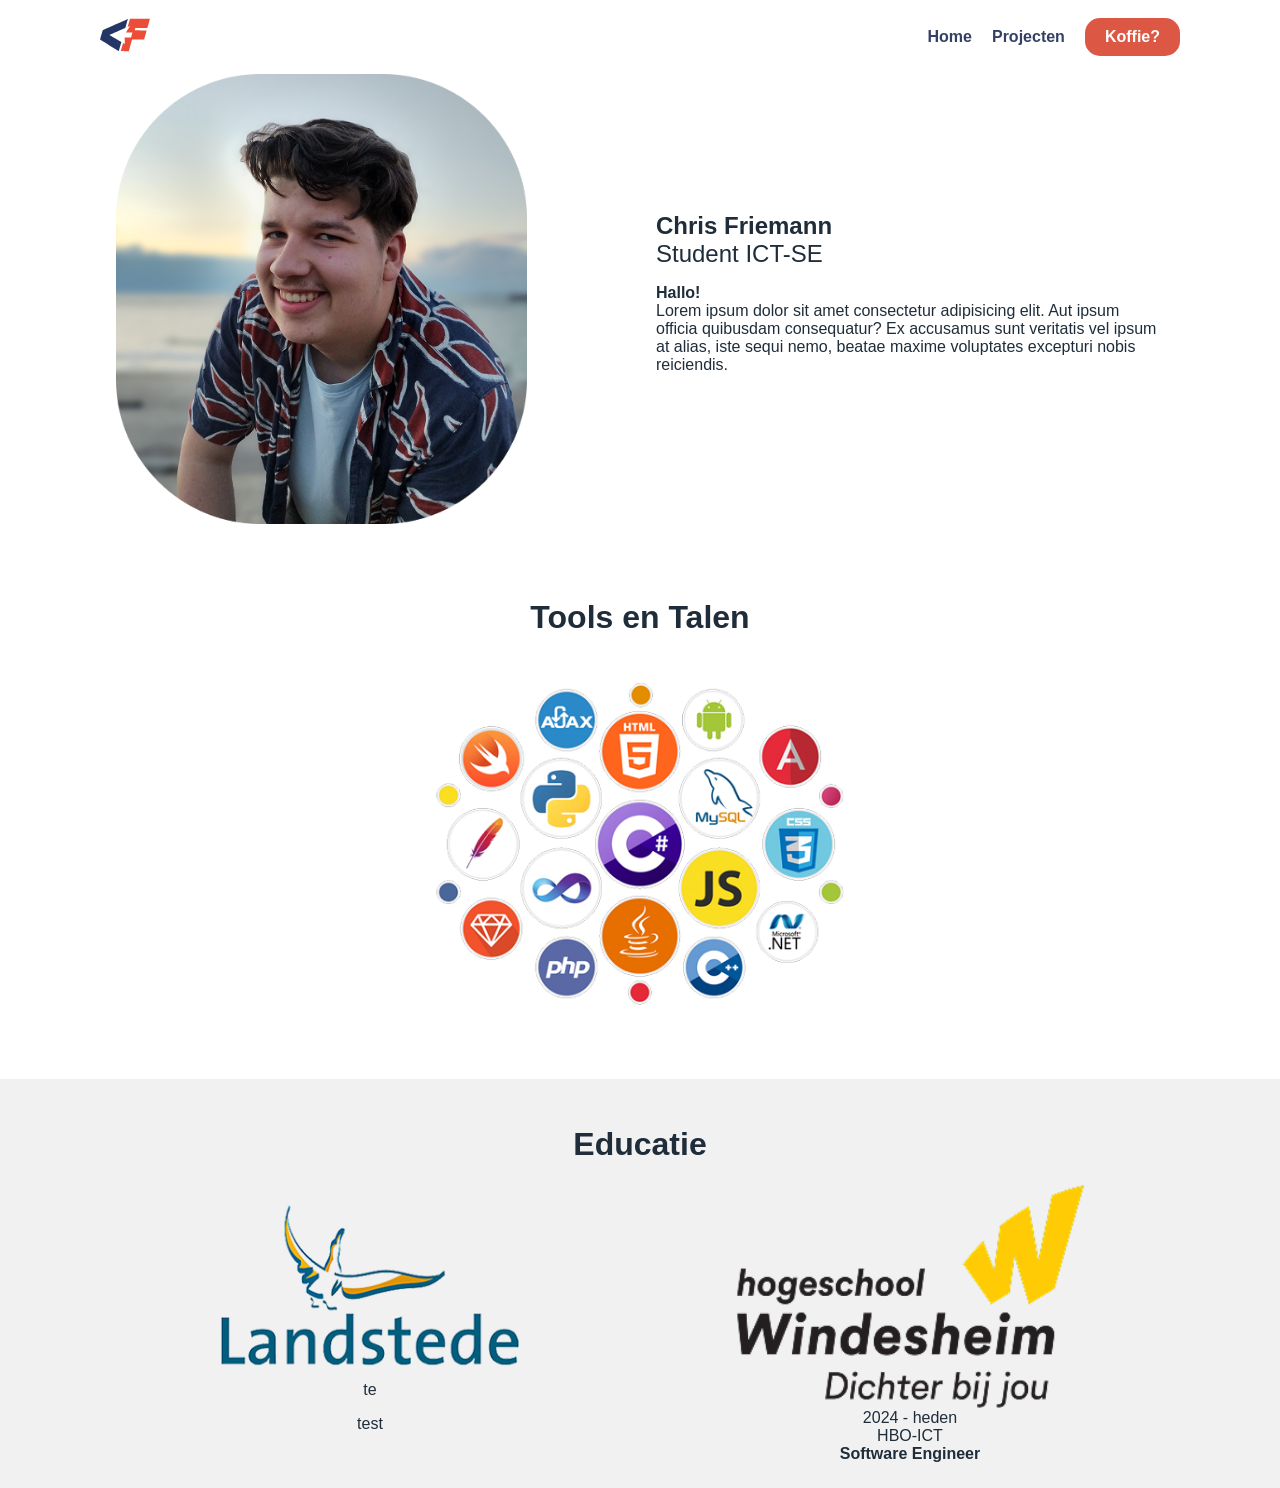
==== index.html @ 10828d1c "styling for homepage and project page" ====
<!DOCTYPE html>
<html lang="en">
<head>
  <meta charset="UTF-8">
  <meta name="viewport" content="width=device-width, initial-scale=1.0">
  <link rel="stylesheet" href="global.css">
  <link rel="stylesheet" href="homepage.css">
  <link rel="stylesheet" href="mixins.css">
  <title>Document</title>
</head>
<body>
  <nav class="navbar container">
    <div class="rightSide">
      <a href="/"><img src="../assets/logo.svg" alt="logo"></a>
    </div>
    <div class="leftSide">
      <a href="/">Home</a>
      <a href="/projecten/projecten.html">Projecten</a>
      <a class="primaryButton" href="/projecten/projecten.html">Koffie?</a>
    </div>
  </nav>
  <div class="row container">
    <div class="doubleCol imageHolder">
      <img src="../assets/ProfilePic.png" alt="hero image">
    </div>
    <div class="doubleCol textHolder">
      <span class="title"><strong>Chris Friemann</strong> <br /> Student ICT-SE</span>
      <p>
        <span class="subTitleSmall">Hallo!</span><br>
        <span>Lorem ipsum dolor sit amet consectetur adipisicing elit. Aut ipsum officia quibusdam consequatur? Ex accusamus sunt veritatis vel ipsum at alias, iste sequi nemo, beatae maxime voluptates excepturi nobis reiciendis.</span>
      </p>
    </div>
  </div>

  <div class="toolsHolder container">
    <h1>Tools en Talen</h1>
    <img src="../assets/languages.png" alt="programmeer talen">
  </div>

  <div class="educationHolder container">
    <h1>Educatie</h1>
    <div class="row"> 
      <div class="doubleCol imageHolder">
        <img src="../assets/landstede.png" alt="">
        <div class="textHolder">
          <span>te</span>
          <p>test</p>
        </div>
      </div>
      <div class="doubleCol imageHolder">
        <img src="../assets/windesheim.png" alt="">
        <div class="textHolder">
          <span>2024 - heden</span>
          <span>HBO-ICT</span>
          <span><strong>Software Engineer</strong></span>
        </div>
      </div>
    </div>
  </div>
</body>
</html>
---- global.css ----
@import url('variables.css');

.primaryButton{
  padding: 10px 20px;
  background-color: var(--primary-color);
  border-radius: 15px;
  color: #fff;
  font-weight: bold;
}
.primaryButton:hover{
  filter: brightness(80%);
  cursor: pointer;
}

a{
  text-decoration: none;
  color: var(--secondary-color);
}

body{
  color: var(--primary-font-color);
  margin: 0;
  font-family: sans-serif;
}

h1{
  color: var(--primary-font-color);
}

.title{
  font-size: 1.5rem;
  color: var(--primary-font-color);
}

.subTitleSmall{
  color: var(--primary-font-color);
  font-weight: bold;
}

/* cols */
.row{
  display: flex;
  gap: 2rem;
  align-items: center;
  justify-content: center;

}
.doubleCol{
  flex: 1 1 calc(50% - 4rem);
  max-width: calc(50% - 2rem);
}

.imageHolder img{
  max-width: 100%;
  height: auto;
  max-height: 450px;
}

@media screen and (max-width: 1000px) {
  .row{
    flex-direction: column;
  }

  .doubleCol{
    flex: 1 1 100%;
    max-width: 100%;
  }
}



/* HEADER */
.navbar{
  display: flex;
  flex-direction: row;
  align-items: center;
  justify-content: space-between;
  padding: 10px 20px;
}

.leftSide{
  display: flex;
  flex-direction: row;
  align-items: center;
  gap: 20px;
}

.leftSide a{
  font-weight: bold;
}

.rightSide img{
  width: 50px;
  height: 50px;
}
---- homepage.css ----
.toolsHolder{
  display: flex;
  flex-direction: column;
  text-align: center;
  align-items: center;
  margin:  50px 0px;
}


.toolsHolder img{
  max-width: 100%;
  width: 450px;
  height: auto;
}

.educationHolder{
  text-align: center;
  padding-top: 25px;
  padding-bottom: 25px;
  background-color: var(--accent-color);
}

.educationHolder .imageHolder{
  display: flex;
  align-items: center;
  flex-direction: column;
}

.educationHolder .imageHolder img{
  width: 350px;
}

.educationHolder .textHolder{
  max-width: 75%;
  display: flex;
  flex-direction: column;
  align-self: center;
}
---- mixins.css ----
.container{
  padding-left: 450px;
  padding-right: 450px;
}

@media screen and (max-width: 2400px) {
  .container{
    padding-left: 350px;
    padding-right: 350px;
  }  
}

@media screen and (max-width: 1920px) {
  .container{
    padding-left: 250px;
    padding-right: 250px;
  }
}


@media screen and (max-width: 1360px) {
  .container{
    padding-left: 100px;
    padding-right: 100px;
  }
}

@media screen and (max-width: 1180px) {
  .container{
    padding-left: 25px;
    padding-right: 25px;
  }
}
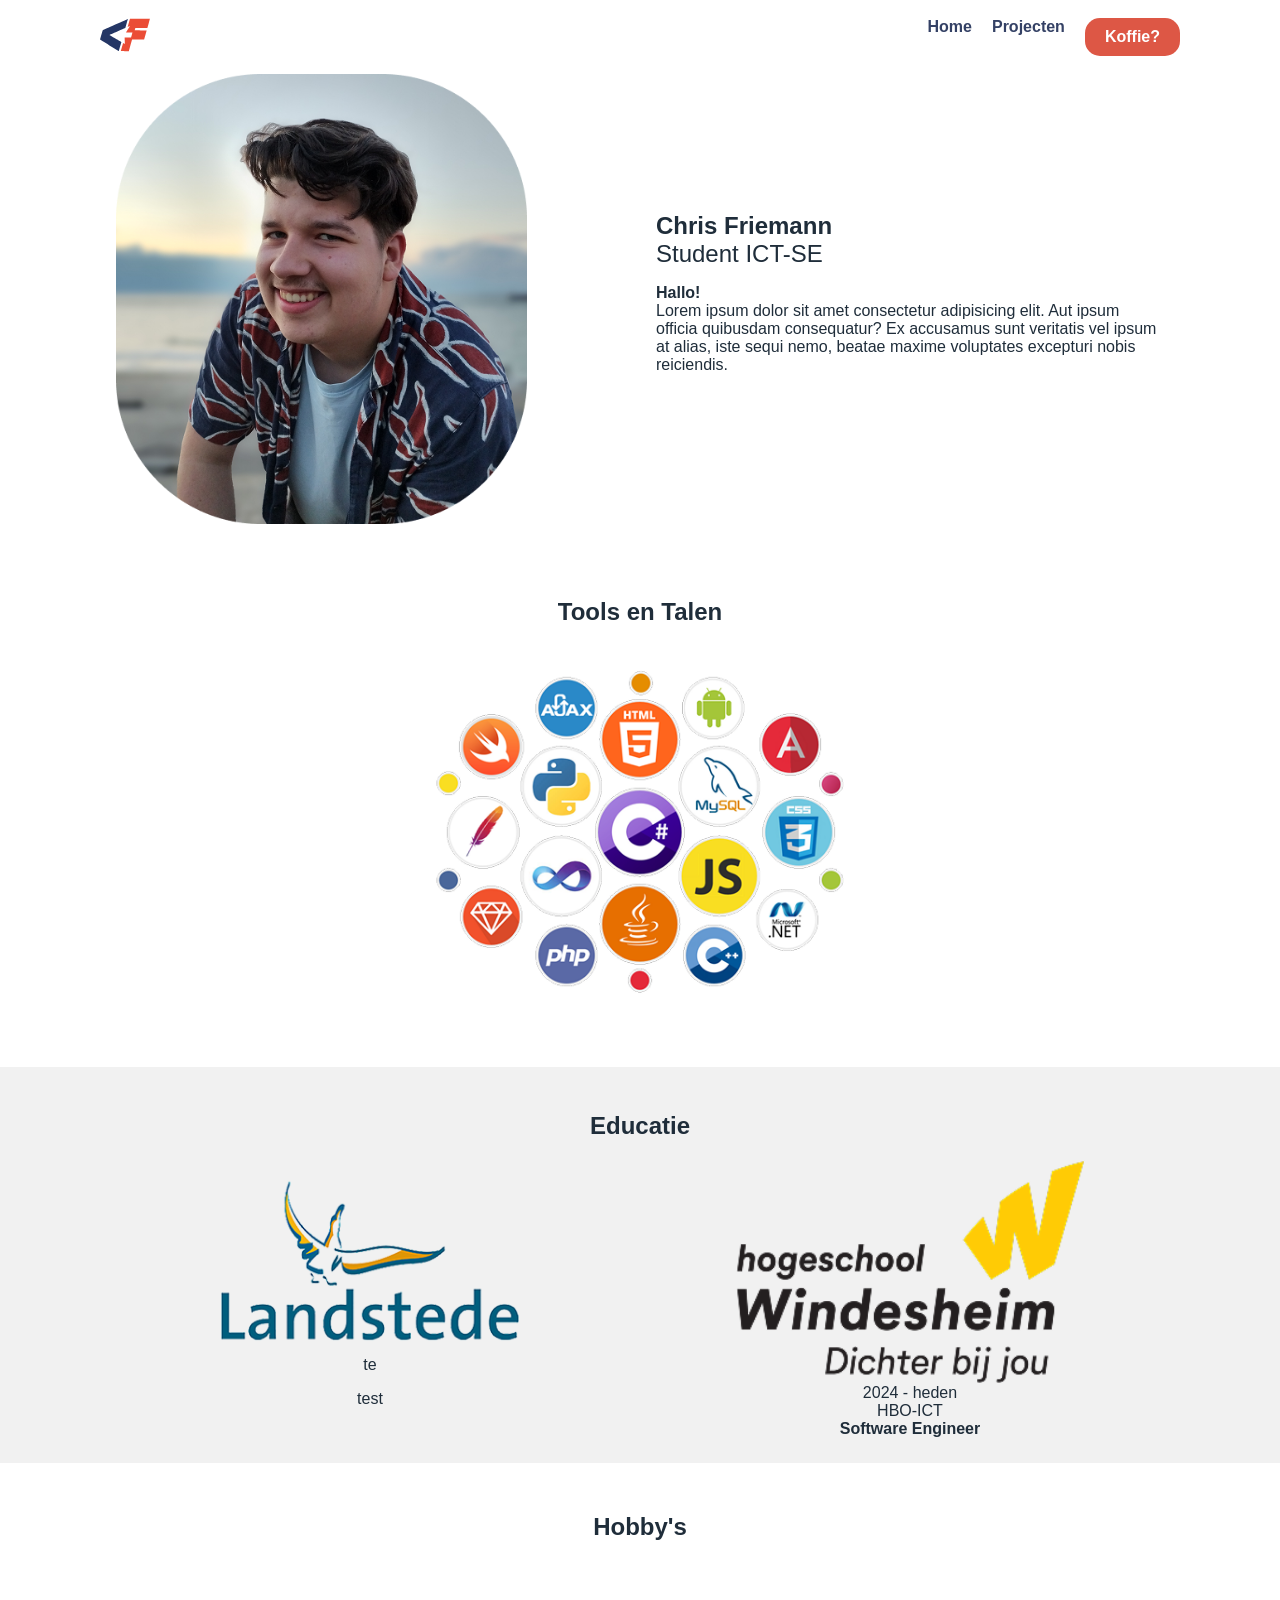
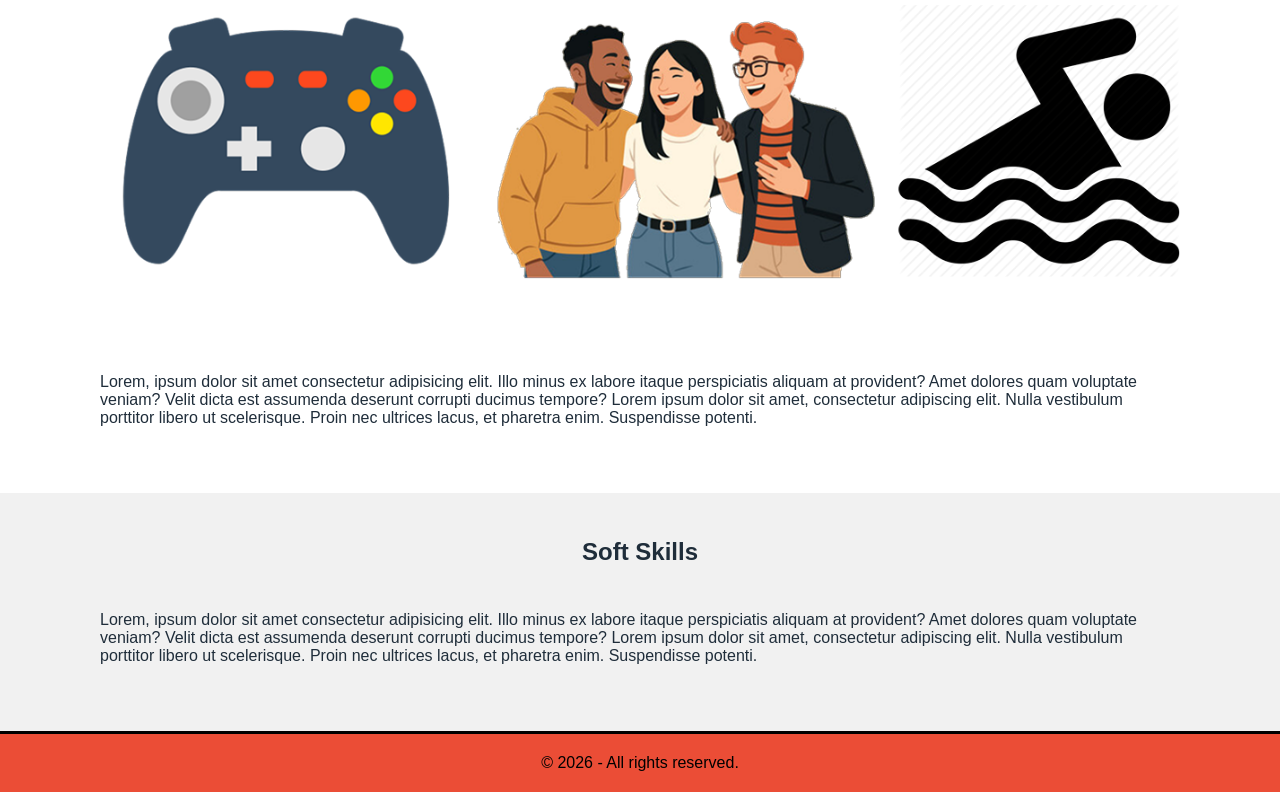
==== commit c968c1d0: "overal styling done and header hamburger functionality" ====
--- a/index.html
+++ b/index.html
@@ -13,13 +13,21 @@
     <div class="rightSide">
       <a href="/"><img src="../assets/logo.svg" alt="logo"></a>
     </div>
+
+    <!-- for phone -->
+    <input type="checkbox" id="menu-toggle" />
+
+    <label for="menu-toggle" class="hamburger hamOpen"><img src="../assets/openHam.svg" alt="hamburger" /></label>
+    <label for="menu-toggle" class="hamburger hamClose"><img src="../assets/closeHam.svg" alt="hamburger sluiten"></label>
+
+    <!-- menu -->
     <div class="leftSide">
       <a href="/">Home</a>
       <a href="/projecten/projecten.html">Projecten</a>
-      <a class="primaryButton" href="/projecten/projecten.html">Koffie?</a>
+      <a class="primaryButton" href="/contact/contact.html">Koffie?</a>
     </div>
   </nav>
-  <div class="row container">
+    <section class="row container">
     <div class="doubleCol imageHolder">
       <img src="../assets/ProfilePic.png" alt="hero image">
     </div>
@@ -30,14 +38,14 @@
         <span>Lorem ipsum dolor sit amet consectetur adipisicing elit. Aut ipsum officia quibusdam consequatur? Ex accusamus sunt veritatis vel ipsum at alias, iste sequi nemo, beatae maxime voluptates excepturi nobis reiciendis.</span>
       </p>
     </div>
-  </div>
+  </section>
 
-  <div class="toolsHolder container">
+  <section class="toolsHolder container">
     <h1>Tools en Talen</h1>
     <img src="../assets/languages.png" alt="programmeer talen">
-  </div>
+  </section>
 
-  <div class="educationHolder container">
+  <section class="educationHolder container">
     <h1>Educatie</h1>
     <div class="row"> 
       <div class="doubleCol imageHolder">
@@ -56,6 +64,27 @@
         </div>
       </div>
     </div>
-  </div>
+  </section>
+
+  <section class="hobbyHolder container">
+    <h1>Hobby's</h1>
+    <div class="row">
+      <div class="imageHolder">
+        <img src="../assets/hobbies.png" alt="hobby's">
+      </div>
+      <div class="textHolder">
+        <p>Lorem, ipsum dolor sit amet consectetur adipisicing elit. Illo minus ex labore itaque perspiciatis aliquam at provident? Amet dolores quam voluptate veniam? Velit dicta est assumenda deserunt corrupti ducimus tempore? Lorem ipsum dolor sit amet, consectetur adipiscing elit. Nulla vestibulum porttitor libero ut scelerisque. Proin nec ultrices lacus, et pharetra enim. Suspendisse potenti.</p>
+      </div>
+    </div>
+  </section>
+
+  <section class="softSkillsHolder container">
+    <h1>Soft Skills</h1>
+    <p>Lorem, ipsum dolor sit amet consectetur adipisicing elit. Illo minus ex labore itaque perspiciatis aliquam at provident? Amet dolores quam voluptate veniam? Velit dicta est assumenda deserunt corrupti ducimus tempore? Lorem ipsum dolor sit amet, consectetur adipiscing elit. Nulla vestibulum porttitor libero ut scelerisque. Proin nec ultrices lacus, et pharetra enim. Suspendisse potenti.</p>
+  </section>
+
+  <footer class="footer container"> 
+    <a class="footerLink" href="#">© 2026 - All rights reserved.</a>
+  </footer>
 </body>
 </html>
--- a/global.css
+++ b/global.css
@@ -72,16 +72,14 @@
 /* HEADER */
 .navbar{
   display: flex;
-  flex-direction: row;
   align-items: center;
   justify-content: space-between;
   padding: 10px 20px;
+  position: relative;
 }
 
 .leftSide{
   display: flex;
-  flex-direction: row;
-  align-items: center;
   gap: 20px;
 }
 
@@ -93,3 +91,68 @@
   width: 50px;
   height: 50px;
 }
+
+#menu-toggle{
+  display: none;
+}
+
+.hamburger{
+  display: none;
+  cursor: pointer;
+  font-weight: bold;
+}
+.hamburger img{
+  width: 40px;
+  height: 30px;
+}
+
+/* mobile header */
+@media (max-width: 1000px){
+
+  .hamburger{
+    display: block;
+  }
+
+  .hamClose{
+    display: none;
+  }
+
+  .leftSide{
+    position: absolute;
+    top: 100%;
+    left: 0;
+    width: 100%;
+    background: white;
+    flex-direction: column;
+    gap: 15px;
+    padding: 20px;
+    border-bottom: 2px solid #eb4d36;
+    display: none;
+  }
+
+  /* menu tonen wanneer checkbox is aangevinkt */
+  #menu-toggle:checked ~ .leftSide{
+    display: flex;
+  }
+
+   /* toggle hamburger tekst */
+  #menu-toggle:checked ~ .hamOpen{
+    display: none;
+  }
+
+  #menu-toggle:checked ~ .hamClose{
+    display: block;
+  }
+}
+
+/* FOOTER */
+.footer{
+  text-align: center;
+  background-color: #eb4d36;
+  padding: 20px;
+  border-top: 3px solid black;
+}
+
+.footer .footerLink{
+  color: black;
+}
--- a/homepage.css
+++ b/homepage.css
@@ -36,3 +36,27 @@
   flex-direction: column;
   align-self: center;
 }
+
+.hobbyHolder{
+  text-align: center;
+  margin: 50px 0px;
+}
+
+.hobbyHolder .row{
+  flex-direction: column;
+}
+
+.hobbyHolder .textHolder{
+  text-align: start;
+}
+
+.softSkillsHolder{
+  background-color: var(--accent-color);
+  padding-top: 25px;
+  padding-bottom: 50px;
+}
+
+.softSkillsHolder h1{
+  text-align: center;
+  padding-bottom: 25px;
+}
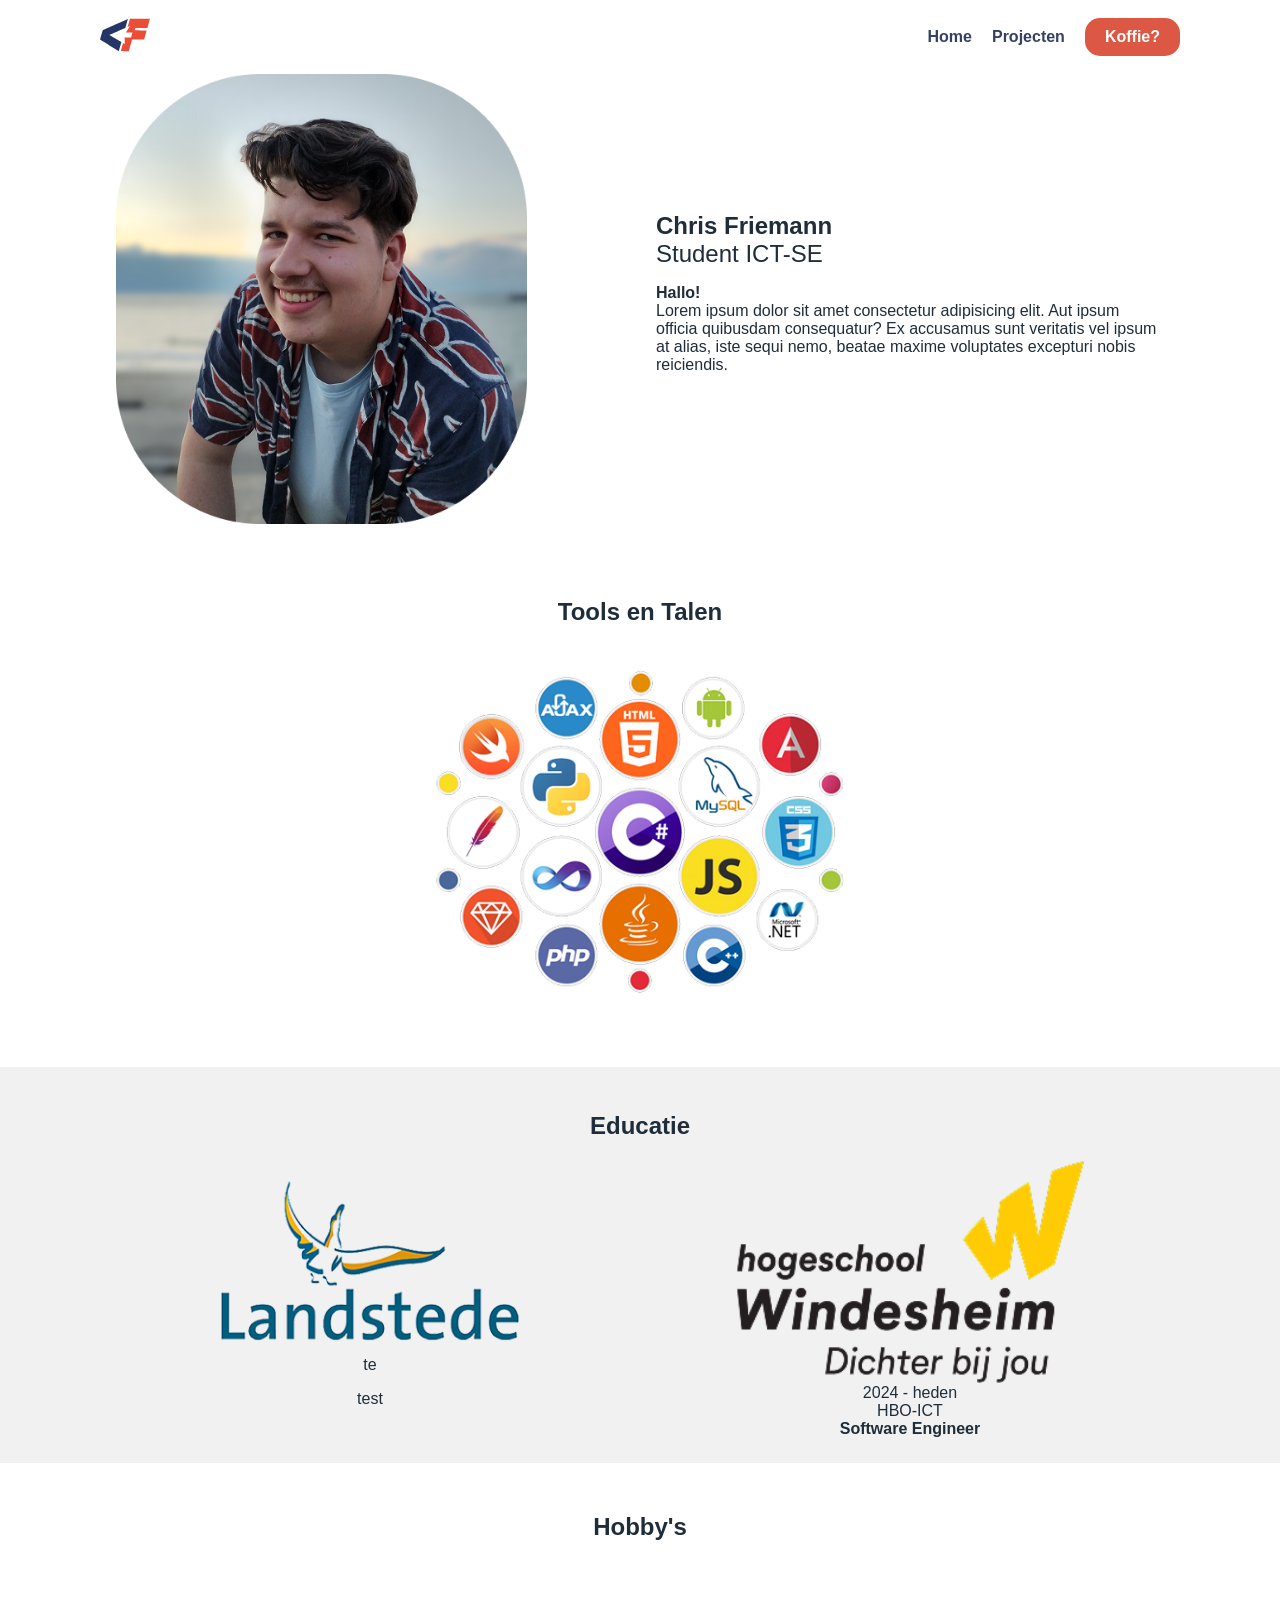
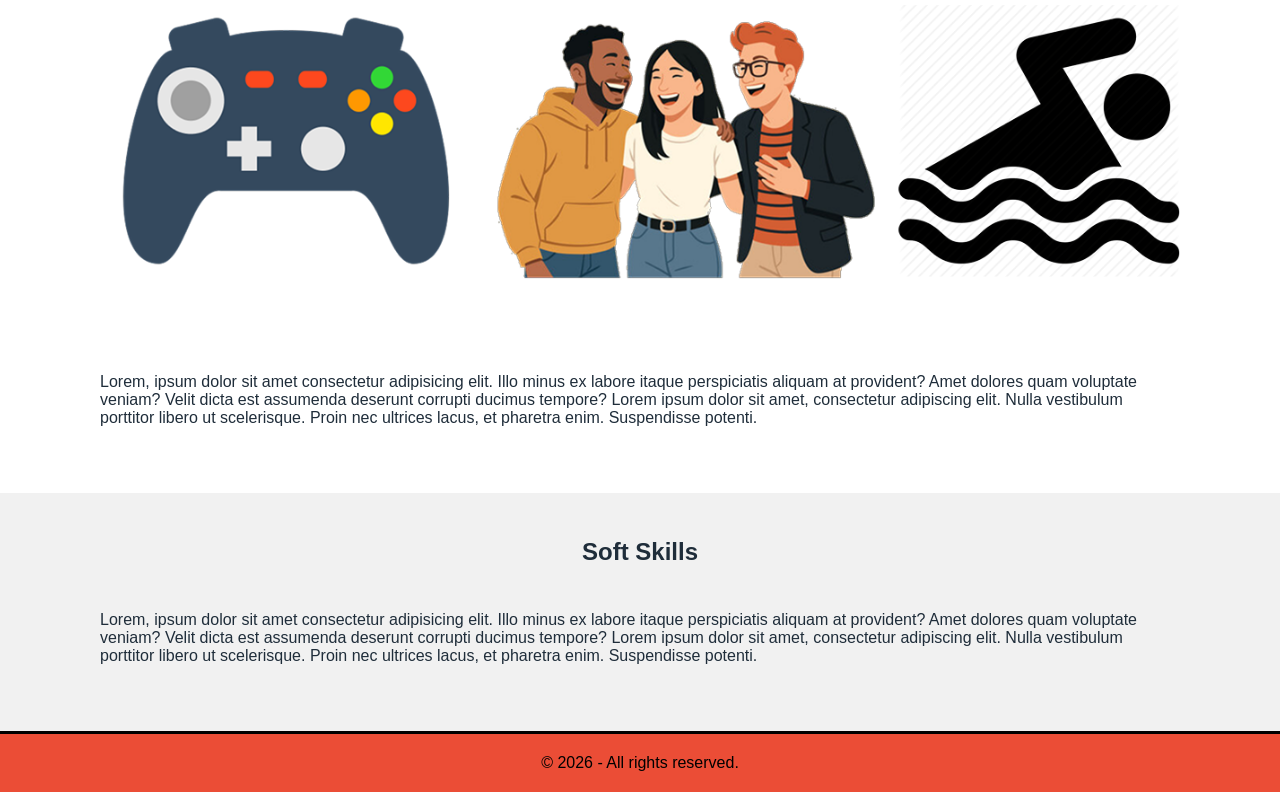
==== commit b3484fe8: "label text for hamburger menu" ====
--- a/index.html
+++ b/index.html
@@ -9,79 +9,89 @@
   <title>Document</title>
 </head>
 <body>
-  <nav class="navbar container">
-    <div class="rightSide">
-      <a href="/"><img src="../assets/logo.svg" alt="logo"></a>
-    </div>
+  <header>
+    <nav class="navbar container">
+      <div class="rightSide">
+        <a href="/"><img src="../assets/logo.svg" alt="logo"></a>
+      </div>
 
-    <!-- for phone -->
-    <input type="checkbox" id="menu-toggle" />
+      <!-- for phone -->
+      <input type="checkbox" id="menu-toggle" />
 
-    <label for="menu-toggle" class="hamburger hamOpen"><img src="../assets/openHam.svg" alt="hamburger" /></label>
-    <label for="menu-toggle" class="hamburger hamClose"><img src="../assets/closeHam.svg" alt="hamburger sluiten"></label>
+      <label for="menu-toggle" class="hamburger hamOpen" label="hamburger menu">
+        <span class="screenReaderText">Open menu</span>
+        <img src="../assets/openHam.svg" alt="hamburger" />
+      </label>
+      <label for="menu-toggle" class="hamburger hamClose">
+        <span class="screenReaderText">Sluit menu</span>
+        <img src="../assets/closeHam.svg" alt="hamburger sluiten">
+      </label>
 
-    <!-- menu -->
-    <div class="leftSide">
-      <a href="/">Home</a>
-      <a href="/projecten/projecten.html">Projecten</a>
-      <a class="primaryButton" href="/contact/contact.html">Koffie?</a>
-    </div>
-  </nav>
+      <!-- menu -->
+      <div class="leftSide">
+        <a href="/">Home</a>
+        <a href="/projecten/projecten.html">Projecten</a>
+        <a class="primaryButton" href="/contact/contact.html">Koffie?</a>
+      </div>
+    </nav>
+  </header>
+  <main>
     <section class="row container">
-    <div class="doubleCol imageHolder">
-      <img src="../assets/ProfilePic.png" alt="hero image">
-    </div>
-    <div class="doubleCol textHolder">
-      <span class="title"><strong>Chris Friemann</strong> <br /> Student ICT-SE</span>
-      <p>
-        <span class="subTitleSmall">Hallo!</span><br>
-        <span>Lorem ipsum dolor sit amet consectetur adipisicing elit. Aut ipsum officia quibusdam consequatur? Ex accusamus sunt veritatis vel ipsum at alias, iste sequi nemo, beatae maxime voluptates excepturi nobis reiciendis.</span>
-      </p>
-    </div>
-  </section>
-
-  <section class="toolsHolder container">
-    <h1>Tools en Talen</h1>
-    <img src="../assets/languages.png" alt="programmeer talen">
-  </section>
-
-  <section class="educationHolder container">
-    <h1>Educatie</h1>
-    <div class="row"> 
       <div class="doubleCol imageHolder">
-        <img src="../assets/landstede.png" alt="">
-        <div class="textHolder">
-          <span>te</span>
-          <p>test</p>
+        <img src="../assets/ProfilePic.png" alt="hero image">
+      </div>
+      <div class="doubleCol textHolder">
+        <span class="title"><strong>Chris Friemann</strong> <br /> Student ICT-SE</span>
+        <p>
+          <span class="subTitleSmall">Hallo!</span><br>
+          <span>Lorem ipsum dolor sit amet consectetur adipisicing elit. Aut ipsum officia quibusdam consequatur? Ex accusamus sunt veritatis vel ipsum at alias, iste sequi nemo, beatae maxime voluptates excepturi nobis reiciendis.</span>
+        </p>
+      </div>
+    </section>
+  
+    <section class="toolsHolder container">
+      <h1>Tools en Talen</h1>
+      <img src="../assets/languages.png" alt="programmeer talen">
+    </section>
+  
+    <section class="educationHolder container">
+      <h1>Educatie</h1>
+      <div class="row"> 
+        <div class="doubleCol imageHolder">
+          <img src="../assets/landstede.png" alt="">
+          <div class="textHolder">
+            <span>te</span>
+            <p>test</p>
+          </div>
+        </div>
+        <div class="doubleCol imageHolder">
+          <img src="../assets/windesheim.png" alt="">
+          <div class="textHolder">
+            <span>2024 - heden</span>
+            <span>HBO-ICT</span>
+            <span><strong>Software Engineer</strong></span>
+          </div>
         </div>
       </div>
-      <div class="doubleCol imageHolder">
-        <img src="../assets/windesheim.png" alt="">
+    </section>
+  
+    <section class="hobbyHolder container">
+      <h1>Hobby's</h1>
+      <div class="row">
+        <div class="imageHolder">
+          <img src="../assets/hobbies.png" alt="hobby's">
+        </div>
         <div class="textHolder">
-          <span>2024 - heden</span>
-          <span>HBO-ICT</span>
-          <span><strong>Software Engineer</strong></span>
+          <p>Lorem, ipsum dolor sit amet consectetur adipisicing elit. Illo minus ex labore itaque perspiciatis aliquam at provident? Amet dolores quam voluptate veniam? Velit dicta est assumenda deserunt corrupti ducimus tempore? Lorem ipsum dolor sit amet, consectetur adipiscing elit. Nulla vestibulum porttitor libero ut scelerisque. Proin nec ultrices lacus, et pharetra enim. Suspendisse potenti.</p>
         </div>
       </div>
-    </div>
-  </section>
-
-  <section class="hobbyHolder container">
-    <h1>Hobby's</h1>
-    <div class="row">
-      <div class="imageHolder">
-        <img src="../assets/hobbies.png" alt="hobby's">
-      </div>
-      <div class="textHolder">
-        <p>Lorem, ipsum dolor sit amet consectetur adipisicing elit. Illo minus ex labore itaque perspiciatis aliquam at provident? Amet dolores quam voluptate veniam? Velit dicta est assumenda deserunt corrupti ducimus tempore? Lorem ipsum dolor sit amet, consectetur adipiscing elit. Nulla vestibulum porttitor libero ut scelerisque. Proin nec ultrices lacus, et pharetra enim. Suspendisse potenti.</p>
-      </div>
-    </div>
-  </section>
-
-  <section class="softSkillsHolder container">
-    <h1>Soft Skills</h1>
-    <p>Lorem, ipsum dolor sit amet consectetur adipisicing elit. Illo minus ex labore itaque perspiciatis aliquam at provident? Amet dolores quam voluptate veniam? Velit dicta est assumenda deserunt corrupti ducimus tempore? Lorem ipsum dolor sit amet, consectetur adipiscing elit. Nulla vestibulum porttitor libero ut scelerisque. Proin nec ultrices lacus, et pharetra enim. Suspendisse potenti.</p>
-  </section>
+    </section>
+  
+    <section class="softSkillsHolder container">
+      <h1>Soft Skills</h1>
+      <p>Lorem, ipsum dolor sit amet consectetur adipisicing elit. Illo minus ex labore itaque perspiciatis aliquam at provident? Amet dolores quam voluptate veniam? Velit dicta est assumenda deserunt corrupti ducimus tempore? Lorem ipsum dolor sit amet, consectetur adipiscing elit. Nulla vestibulum porttitor libero ut scelerisque. Proin nec ultrices lacus, et pharetra enim. Suspendisse potenti.</p>
+    </section>
+  </main>
 
   <footer class="footer container"> 
     <a class="footerLink" href="#">© 2026 - All rights reserved.</a>
--- a/global.css
+++ b/global.css
@@ -81,6 +81,7 @@
 .leftSide{
   display: flex;
   gap: 20px;
+  align-items: center;
 }
 
 .leftSide a{
@@ -91,6 +92,14 @@
   width: 50px;
   height: 50px;
 }
+
+.screenReaderText {
+  position: absolute;
+  width: 1px;
+  height: 1px;
+  overflow: hidden;
+}
+
 
 #menu-toggle{
   display: none;
@@ -121,9 +130,10 @@
     position: absolute;
     top: 100%;
     left: 0;
-    width: 100%;
+    width: calc(100vw - 40px);
     background: white;
     flex-direction: column;
+    align-items: start;
     gap: 15px;
     padding: 20px;
     border-bottom: 2px solid #eb4d36;
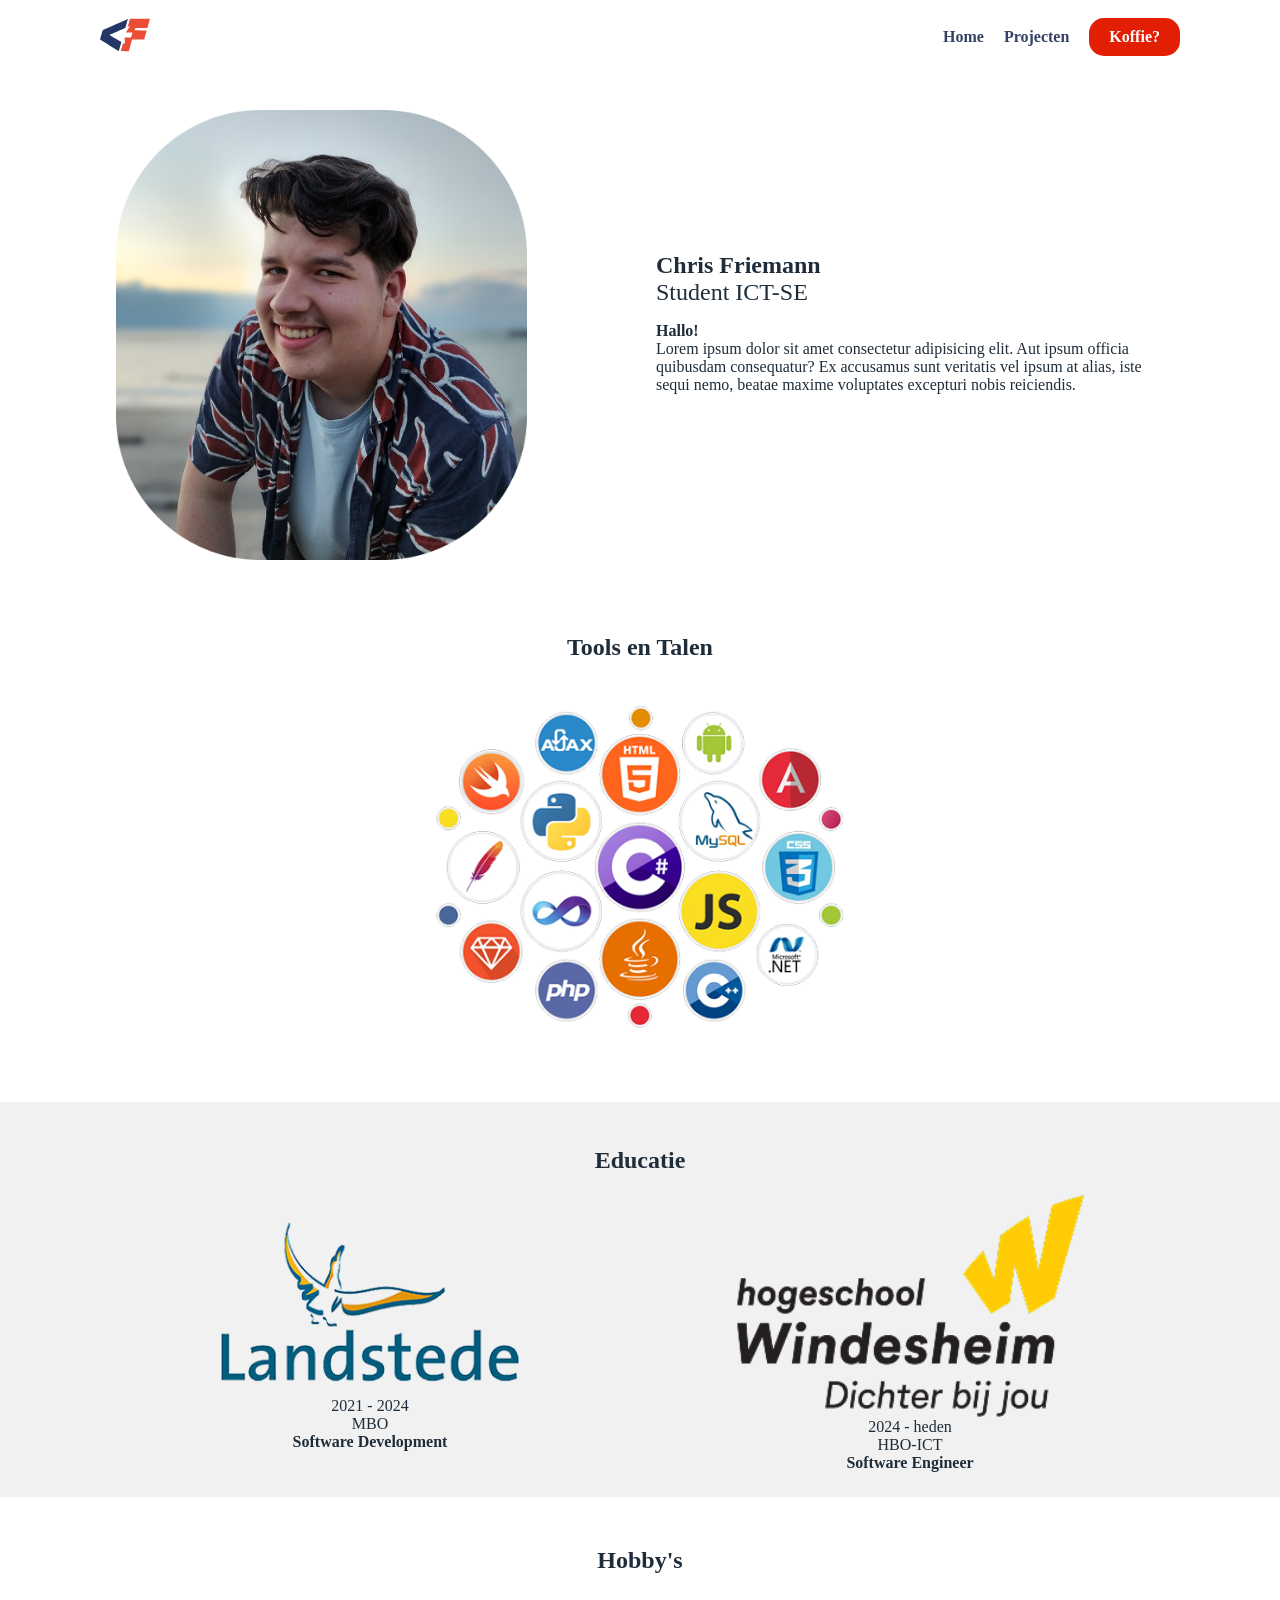
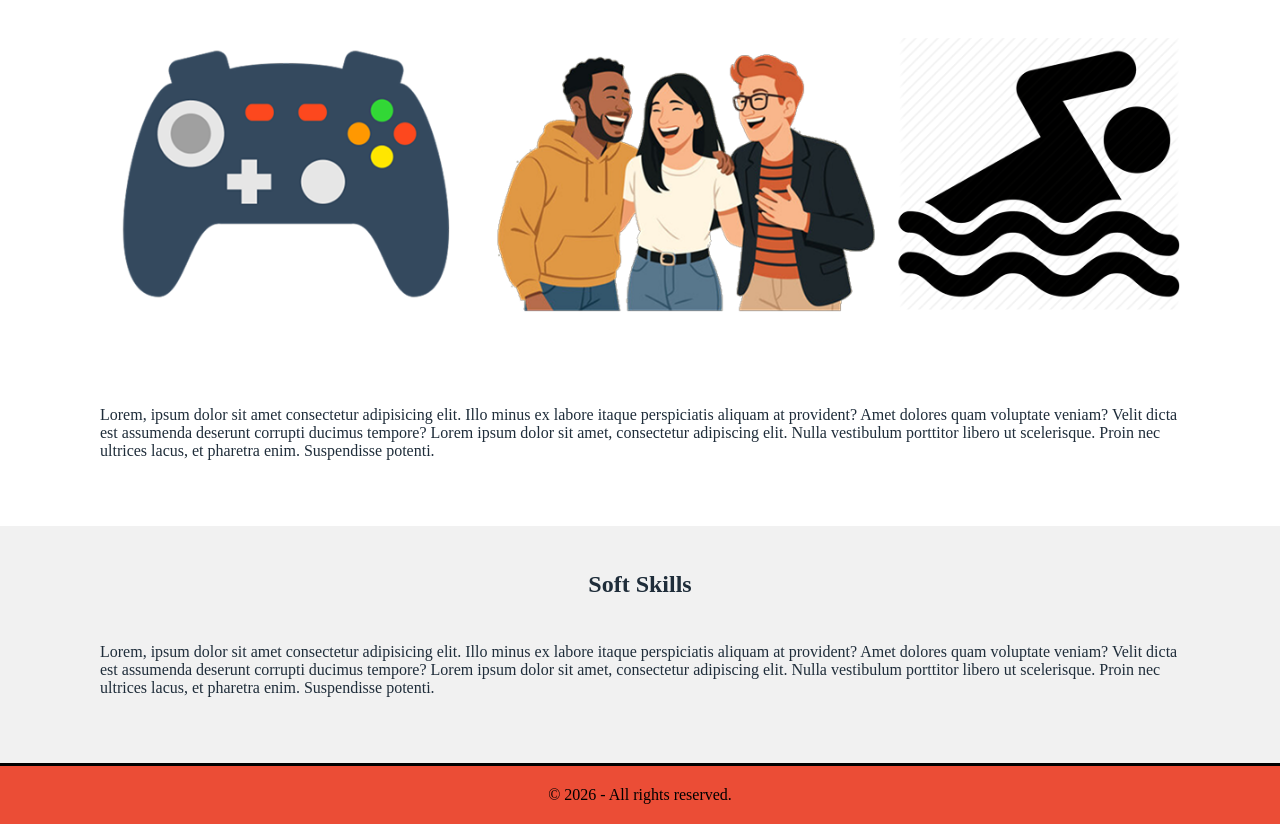
==== commit 75f2148c: "consistency fixes" ====
--- a/index.html
+++ b/index.html
@@ -37,7 +37,7 @@
   </header>
   <main>
     <section class="row container">
-      <div class="doubleCol imageHolder">
+      <div class="doubleCol imageHolder heroImage">
         <img src="../assets/ProfilePic.png" alt="hero image">
       </div>
       <div class="doubleCol textHolder">
@@ -60,8 +60,9 @@
         <div class="doubleCol imageHolder">
           <img src="../assets/landstede.png" alt="">
           <div class="textHolder">
-            <span>te</span>
-            <p>test</p>
+            <span>2021 - 2024</span>
+            <span>MBO</span>
+            <span><strong>Software Development</strong></span>
           </div>
         </div>
         <div class="doubleCol imageHolder">
--- a/global.css
+++ b/global.css
@@ -20,7 +20,7 @@
 body{
   color: var(--primary-font-color);
   margin: 0;
-  font-family: sans-serif;
+  font-family: Verdana;
 }
 
 h1{
@@ -76,6 +76,7 @@
   justify-content: space-between;
   padding: 10px 20px;
   position: relative;
+  margin-bottom: 25px;
 }
 
 .leftSide{
@@ -140,6 +141,10 @@
     display: none;
   }
 
+  .leftSide a{
+    font-size: 1.25rem;
+  }
+
   /* menu tonen wanneer checkbox is aangevinkt */
   #menu-toggle:checked ~ .leftSide{
     display: flex;
--- a/homepage.css
+++ b/homepage.css
@@ -1,3 +1,7 @@
+.heroImage{
+  margin-top: 0.67em
+}
+
 .toolsHolder{
   display: flex;
   flex-direction: column;
@@ -60,3 +64,14 @@
   text-align: center;
   padding-bottom: 25px;
 }
+
+@media screen and (max-width: 1000px) {
+  .heroImage img{
+    height: 300px;
+    border-radius: 150px;
+  }
+
+  .textHolder .title{
+    text-align: center;
+  }
+}
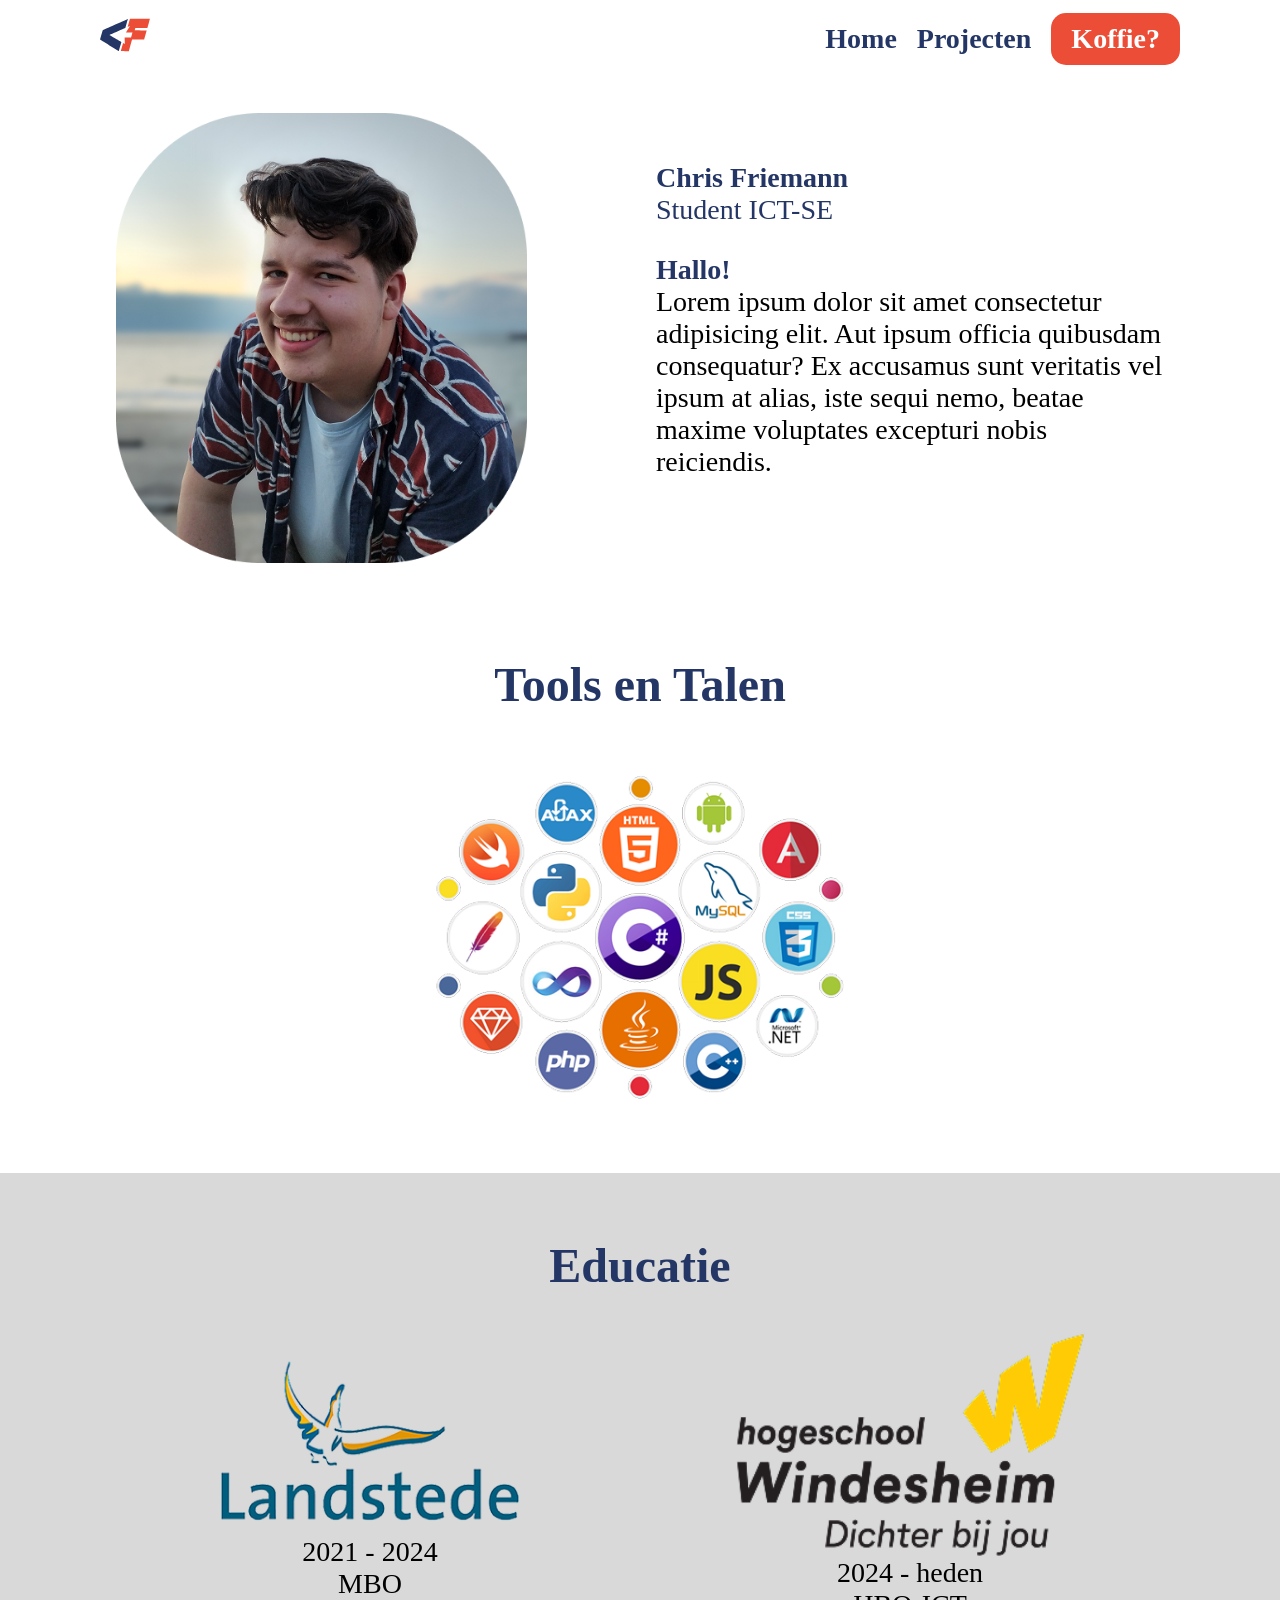
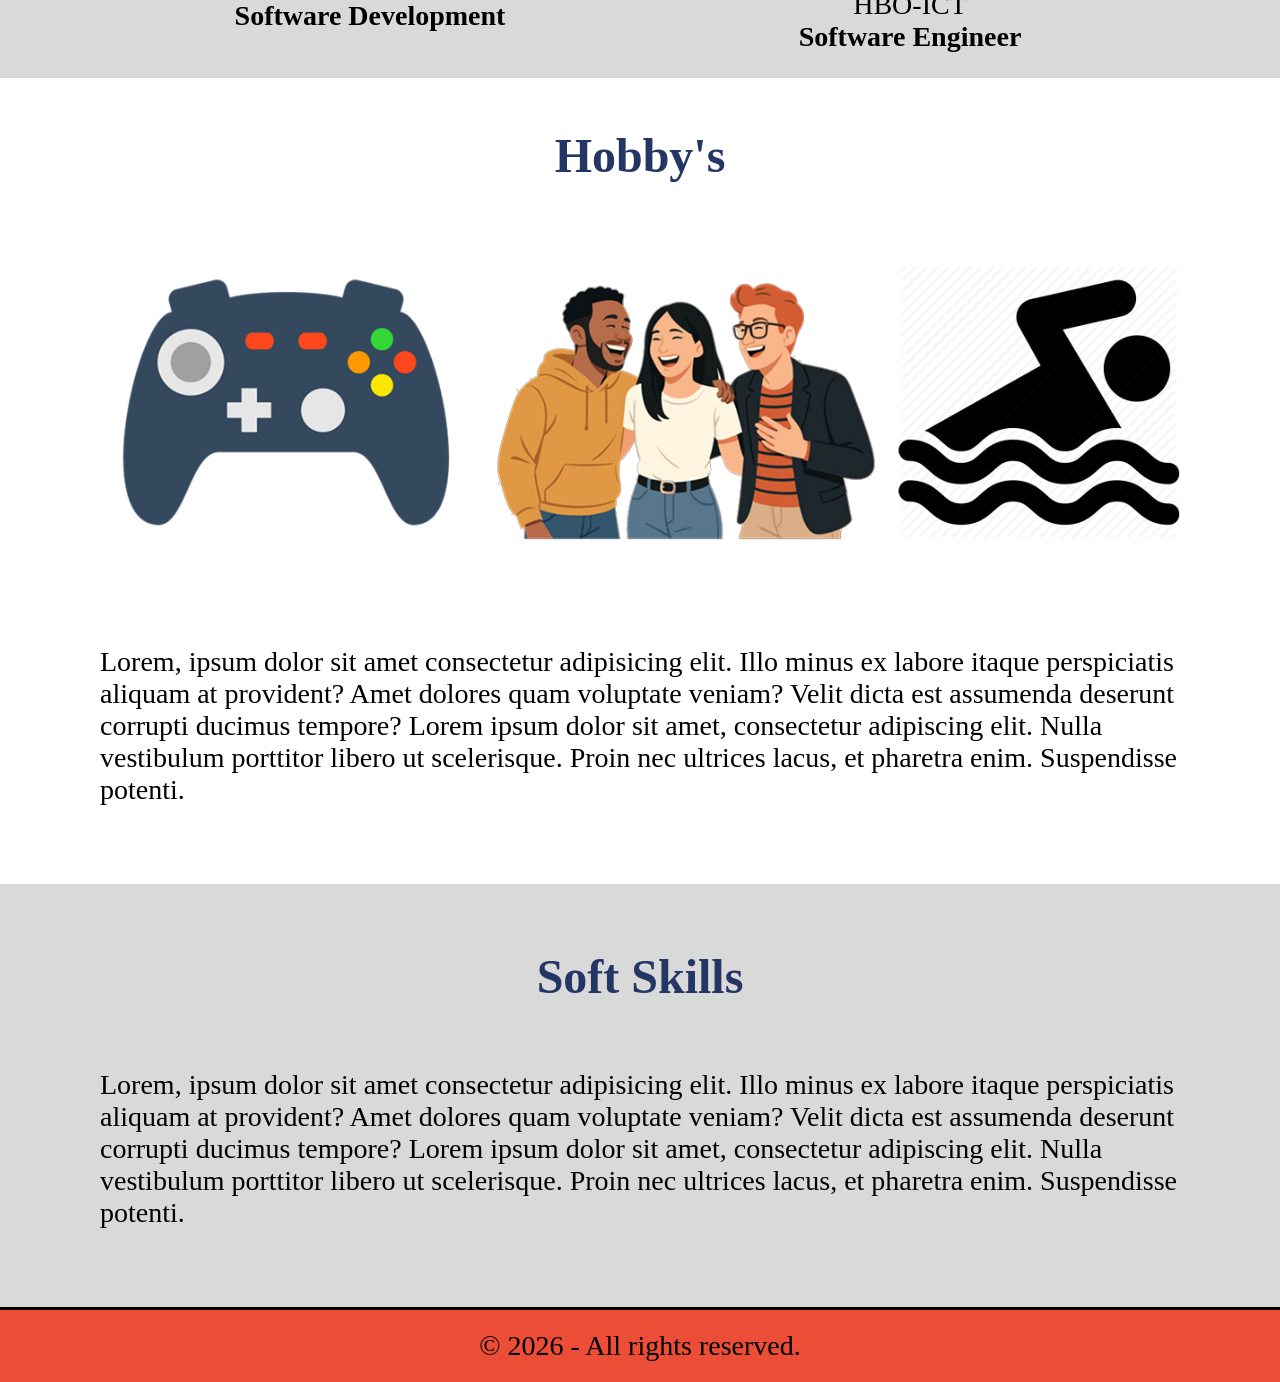
==== commit bd6887e4: "styling and small wcag fixes" ====
--- a/index.html
+++ b/index.html
@@ -1,5 +1,5 @@
 <!DOCTYPE html>
-<html lang="en">
+<html lang="nl">
 <head>
   <meta charset="UTF-8">
   <meta name="viewport" content="width=device-width, initial-scale=1.0">
@@ -58,7 +58,7 @@
       <h1>Educatie</h1>
       <div class="row"> 
         <div class="doubleCol imageHolder">
-          <img src="../assets/landstede.png" alt="">
+          <img src="../assets/landstede.png" alt="Landstede ">
           <div class="textHolder">
             <span>2021 - 2024</span>
             <span>MBO</span>
@@ -66,7 +66,7 @@
           </div>
         </div>
         <div class="doubleCol imageHolder">
-          <img src="../assets/windesheim.png" alt="">
+          <img src="../assets/windesheim.png" alt="Windesheim">
           <div class="textHolder">
             <span>2024 - heden</span>
             <span>HBO-ICT</span>
--- a/global.css
+++ b/global.css
@@ -12,6 +12,10 @@
   cursor: pointer;
 }
 
+a, p, span{
+  font-size: 1.75rem;
+}
+
 a{
   text-decoration: none;
   color: var(--secondary-color);
@@ -24,16 +28,16 @@
 }
 
 h1{
-  color: var(--primary-font-color);
+  font-size: 3rem;
+  color: var(--secondary-font-color);
 }
 
 .title{
-  font-size: 1.5rem;
-  color: var(--primary-font-color);
+  color: var(--secondary-font-color);
 }
 
 .subTitleSmall{
-  color: var(--primary-font-color);
+  color: var(--secondary-font-color);
   font-weight: bold;
 }
 
@@ -141,10 +145,6 @@
     display: none;
   }
 
-  .leftSide a{
-    font-size: 1.25rem;
-  }
-
   /* menu tonen wanneer checkbox is aangevinkt */
   #menu-toggle:checked ~ .leftSide{
     display: flex;
